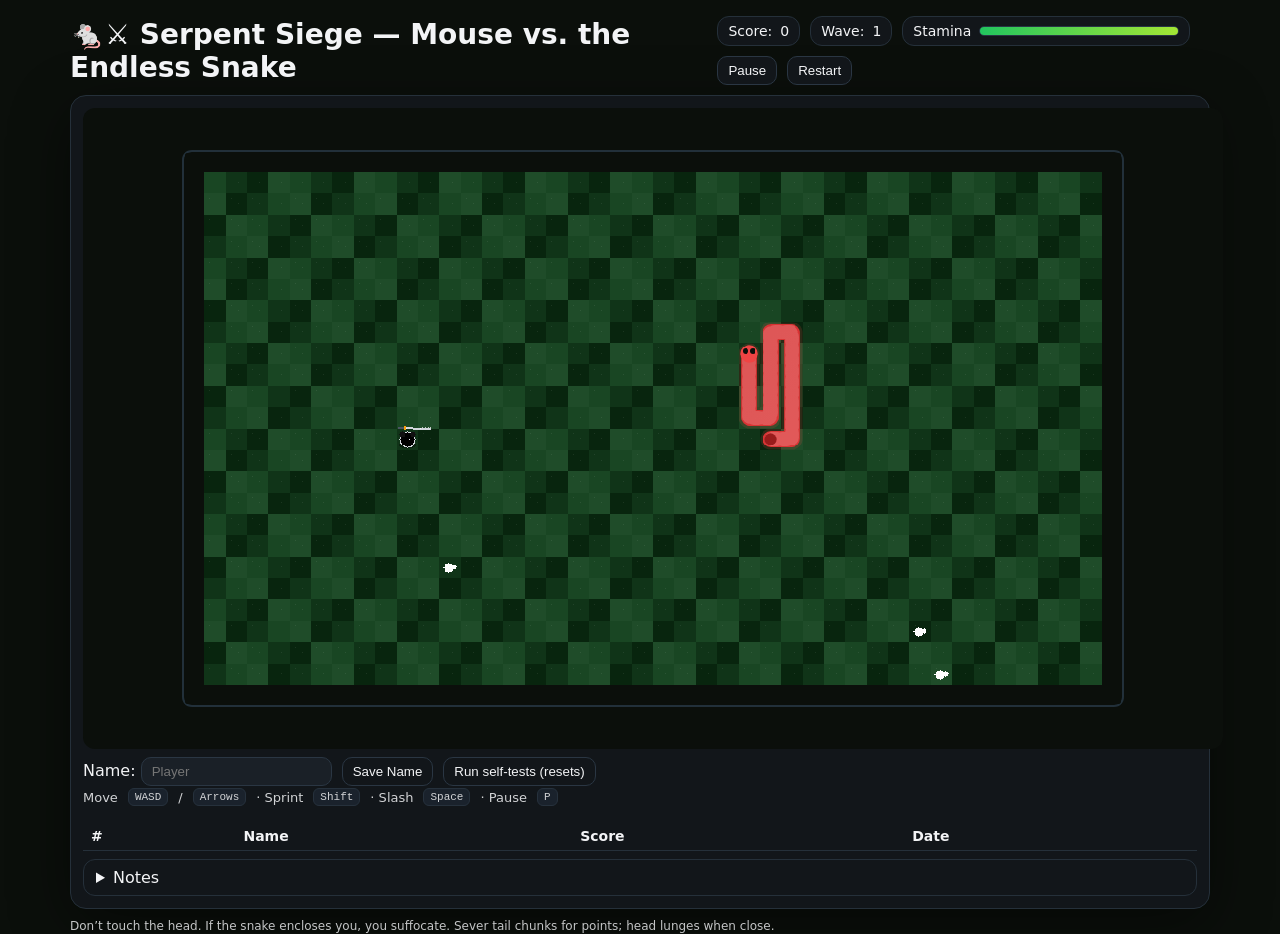
==== index.html @ 1e9d3f40 "renaming to index ok?" ====
<!DOCTYPE html>
<html lang="en">
<head>
  <meta charset="UTF-8" />
  <meta name="viewport" content="width=device-width, initial-scale=1.0" />
  <title>Serpent Siege v3.5</title>
  <style>
    :root{--bg:#0b0f0b;--ink:#f3f4f6;--panel:#12161a;--panel2:#1a2027;--accent:#ef4444;--grass1:#0e2b14;--grass2:#103418;--grass3:#13401d;--white:#ffffff;--gold:#f59e0b;--muted:#9ca3af;--good:#22c55e;--bad:#ef4444}
    *{box-sizing:border-box}
    html,body{height:100%}
    body{margin:0;background:var(--bg);color:var(--ink);font-family:ui-rounded,system-ui,-apple-system,Segoe UI,Roboto,Helvetica,Arial,sans-serif;display:grid;place-items:center}
    .wrap{width:min(1140px,96vw)}
    header{display:flex;gap:12px;align-items:center;justify-content:space-between;margin:16px 0 10px}
    h1{margin:0;font-size:clamp(18px,2.4vw,28px)}
    .hud{display:flex;gap:10px;align-items:center;flex-wrap:wrap}
    .chip{background:var(--panel);border:1px solid #25303a;border-radius:12px;padding:6px 10px;display:flex;align-items:center;gap:8px;font-size:14px}
    .bar{position:relative;width:200px;height:10px;background:#1c2530;border:1px solid #283544;border-radius:999px;overflow:hidden}
    .bar>span{position:absolute;inset:0;width:100%;background:linear-gradient(90deg,#22c55e,#a3e635)}
    .btn{cursor:pointer;background:var(--panel);border:1px solid #2a3643;color:var(--ink);border-radius:10px;padding:6px 10px}
    .btn:hover{background:#1a222b}
    #gamePanel{background:var(--panel);border:1px solid #25303a;border-radius:16px;padding:12px;box-shadow:0 16px 60px rgba(0,0,0,.45)}
    canvas{image-rendering:pixelated;width:min(96vw,1140px);height:calc(min(96vw,1140px)*9/16);display:block;background:#0b0f0b;border-radius:12px}
    .row{display:flex;gap:10px;align-items:center;flex-wrap:wrap;margin-top:8px}
    input[type="text"]{background:var(--panel2);color:var(--ink);border:1px solid #2a3643;border-radius:10px;padding:6px 10px}
    table{width:100%;border-collapse:collapse;margin-top:8px;font-size:14px}
    th,td{padding:6px 8px;border-bottom:1px solid #25303a;text-align:left}
    footer{opacity:.8;font-size:12px;margin-top:10px}
    kbd{background:#1c2530;border:1px solid #2a3643;padding:2px 6px;border-radius:6px;font-family:ui-monospace,SFMono-Regular,Menlo,Consolas,monospace;font-size:11px}
    details{background:var(--panel);border:1px solid #25303a;border-radius:12px;padding:8px 12px;margin-top:8px}
    .pill{border-radius:999px;padding:2px 8px;font-size:12px}
    .pill.good{background:rgba(34,197,94,.15);border:1px solid rgba(34,197,94,.4)}
    .pill.bad{background:rgba(239,68,68,.15);border:1px solid rgba(239,68,68,.4)}
    .toast{position:fixed;bottom:12px;right:12px;background:#0f172a;color:#e2e8f0;border:1px solid #233045;border-radius:10px;padding:10px 12px;max-width:360px;box-shadow:0 8px 30px rgba(0,0,0,.4);display:none}
  </style>
</head>
<body>
  <div class="wrap">
    <header>
      <h1>🐁⚔️ Serpent Siege — Mouse vs. the Endless Snake</h1>
      <div class="hud">
        <div class="chip">Score: <span id="score">0</span></div>
        <div class="chip">Wave: <span id="wave">1</span></div>
        <div class="chip">Stamina <span class="bar"><span id="stamFill"></span></span></div>
        <button id="pauseBtn" class="btn">Pause</button>
        <button id="restart" class="btn">Restart</button>
      </div>
    </header>
    <div id="gamePanel">
      <canvas id="game" width="1280" height="720"></canvas>
      <div class="row">
        <label>Name: <input id="playerName" type="text" maxlength="12" placeholder="Player"/></label>
        <button id="saveName" class="btn">Save Name</button>
        <button id="runTests" class="btn">Run self‑tests (resets)</button>
        <span id="testSummary" class="pill" style="display:none"></span>
      </div>
      <div class="row" style="margin-top:2px;opacity:.85;font-size:13px">Move <kbd>WASD</kbd>/<kbd>Arrows</kbd> · Sprint <kbd>Shift</kbd> · Slash <kbd>Space</kbd> · Pause <kbd>P</kbd></div>
      <div class="row">
        <table>
          <thead><tr><th>#</th><th>Name</th><th>Score</th><th>Date</th></tr></thead>
          <tbody id="board"></tbody>
        </table>
      </div>
      <details>
        <summary>Notes</summary>
        <ul style="margin:6px 0 0 18px;line-height:1.5">
          <li>This game does not use wallets. External wallet errors are ignored.</li>
          <li>Self‑tests cover continuity, head step, body collision, stamina bounds, chasing, path fallback, wallet suppression, and growth.</li>
        </ul>
      </details>
    </div>
    <footer>Don’t touch the head. If the snake encloses you, you suffocate. Sever tail chunks for points; head lunges when close.</footer>
  </div>
  <div id="toast" class="toast"></div>
<script>
(()=>{
  const TILE=24,GRID_W=44,GRID_H=26,BORDER=1;const SNAKE_TICK=110,LUNGE_RANGE=3,LUNGE_SPEEDUP=.55;const SNAKE_GROW_ON_EAT=4,MICE_COUNT=3;const WALK_STEP_MS=175,SPRINT_STEP_MS=WALK_STEP_MS/2;const STAM_MAX=100,STAM_REGEN_PER_S=18,STAM_SPRINT_COST_PER_STEP=10,STAM_SLASH_COST=28;const SWORD_COOLDOWN=600,SLASH_TIME=250,SWORD_RANGE=2;const canvas=document.getElementById('game');const ctx=canvas.getContext('2d');const UI={score:document.getElementById('score'),wave:document.getElementById('wave'),stamFill:document.getElementById('stamFill'),pauseBtn:document.getElementById('pauseBtn'),restart:document.getElementById('restart'),name:document.getElementById('playerName'),saveName:document.getElementById('saveName'),board:document.getElementById('board'),runTests:document.getElementById('runTests'),testSummary:document.getElementById('testSummary'),toast:document.getElementById('toast')};
  const FIELD_W=GRID_W*TILE,FIELD_H=GRID_H*TILE,offsetX=Math.floor((canvas.width-FIELD_W)/2),offsetY=Math.floor((canvas.height-FIELD_H)/2);const DIRS={up:{x:0,y:-1},right:{x:1,y:0},down:{x:0,y:1},left:{x:-1,y:0}},DIR_LIST=[DIRS.up,DIRS.right,DIRS.down,DIRS.left];let rngSeed=Math.floor(Math.random()*1e9);const rand=()=>{let x=rngSeed^=rngSeed<<13;x^=x>>>17;x^=x<<5;rngSeed=x>>>0;return(rngSeed%1e6)/1e6};let keys=new Set();let lastMoveDir=DIRS.right;let score=0,wave=1,paused=false,gameOver=false,gameOverMsg='';const player={x:10,y:Math.floor(GRID_H*.5),facing:DIRS.right,name:'Player'};let playerAcc=0,slashAnimUntil=0,lastSlashAt=-9999,stamina=STAM_MAX;const snake={body:[],grow:0,speedMs:SNAKE_TICK,lungeUntil:0,strikeUntil:0};const foods=[];const within=(x,y)=>x>=BORDER&&y>=BORDER&&x<GRID_W-BORDER&&y<GRID_H-BORDER;const toKey=p=>p.x+","+p.y;const manhattan=(a,b)=>Math.abs(a.x-b.x)+Math.abs(a.y-b.y);const clamp=(v,min,max)=>Math.max(min,Math.min(max,v));const occupiedBySnake=(x,y)=>snake.body.some(s=>s.x===x&&s.y===y);
  function initSnake(){snake.body.length=0;const cx=Math.floor(GRID_W*.65),cy=Math.floor(GRID_H*.5);for(let i=0;i<12;i++)snake.body.push({x:cx-i,y:cy});snake.grow=0;snake.speedMs=SNAKE_TICK;snake.lungeUntil=0;snake.strikeUntil=0}
  function emptyAt(x,y){if(!within(x,y))return false;if(player.x===x&&player.y===y)return false;if(occupiedBySnake(x,y))return false;for(const f of foods){if(f.x===x&&f.y===y)return false}return true}
  function spawnFoods(n=MICE_COUNT){foods.length=0;for(let i=0;i<n;i++)placeFood()}
  function placeFood(){for(let t=0;t<1e3;t++){const x=BORDER+Math.floor(rand()*(GRID_W-2*BORDER));const y=BORDER+Math.floor(rand()*(GRID_H-2*BORDER));if(emptyAt(x,y)){foods.push({x,y});return}}}
  function heuristic(a,b){return Math.abs(a.x-b.x)+Math.abs(a.y-b.y)}
  function findPath(start,goal){const open=new Map(),came=new Map(),g=new Map(),f=new Map();const startK=toKey(start);open.set(startK,start);g.set(startK,0);f.set(startK,heuristic(start,goal));const blocked=new Set();for(let i=0;i<snake.body.length-1;i++)blocked.add(toKey(snake.body[i]));let steps=0;while(open.size&&steps++<2000){let curK,cur,bestF=1/0;for(const [k,p]of open){const fv=f.get(k)||1/0;if(fv<bestF){bestF=fv;cur=p;curK=k}}if(!cur)break;if(cur.x===goal.x&&cur.y===goal.y){let ck=curK,cp=cur;while(came.has(ck)){const pk=came.get(ck);const[px,py]=pk.split(',').map(Number);const pp={x:px,y:py};if(pp.x===start.x&&pp.y===start.y)return cp;ck=pk;cp=pp}return cp}open.delete(curK);const neigh=DIR_LIST.map(d=>({x:cur.x+d.x,y:cur.y+d.y})).filter(p=>within(p.x,p.y)&&!blocked.has(toKey(p)));for(const nb of neigh){const nk=toKey(nb);const tentative=(g.get(curK)||1/0)+1;if(tentative<(g.get(nk)||1/0)){came.set(nk,curK);g.set(nk,tentative);f.set(nk,tentative+heuristic(nb,goal));open.set(nk,nb)}}}const dirs=DIR_LIST.slice().sort((a,b)=>heuristic({x:start.x+a.x,y:start.y+a.y},goal)-heuristic({x:start.x+b.x,y:start.y+b.y},goal));for(const d of dirs){const nx=start.x+d.x,ny=start.y+d.y;const k=toKey({x:nx,y:ny});if(within(nx,ny)&&!blocked.has(k))return{x:nx,y:ny}}return{x:start.x,y:start.y}}
  document.addEventListener('keydown',e=>{keys.add(e.code);if(e.code==='Space'){e.preventDefault();trySlash()}if(e.code==='KeyP'){togglePause()}});document.addEventListener('keyup',e=>{keys.delete(e.code)});UI.pauseBtn.addEventListener('click',togglePause);UI.restart.addEventListener('click',reset);UI.saveName.addEventListener('click',saveName);UI.runTests.addEventListener('click',()=>{paused=true;runSelfTests()});
  let lastTime=performance.now(),accSnake=0,pendingDeath=null;
  function update(dt){const now=performance.now();if(pendingDeath){if(now>=pendingDeath.at){endGame(pendingDeath.msg);pendingDeath=null}return}if(!(isSprinting()&&stamina>0)&&now-lastSlashAt>SLASH_TIME){stamina=clamp(stamina+(STAM_REGEN_PER_S*dt/1e3),0,STAM_MAX)}playerAcc+=dt;const stepMs=(isSprinting()&&stamina>0)?SPRINT_STEP_MS:WALK_STEP_MS;while(playerAcc>=stepMs){playerAcc-=stepMs;stepPlayer();if(isSprinting()&&stamina>0)stamina=clamp(stamina-STAM_SPRINT_COST_PER_STEP,0,STAM_MAX)}UI.stamFill.style.width=(stamina/STAM_MAX*100).toFixed(0)+'%';const head=snake.body[0];if(manhattan(head,player)<=LUNGE_RANGE){snake.lungeUntil=now+600}if(manhattan(head,player)<=1){killPlayer('The head snapped you up.');return}accSnake+=dt;const speed=(now<snake.lungeUntil)?Math.max(60,snake.speedMs*LUNGE_SPEEDUP):snake.speedMs;while(accSnake>=speed){accSnake-=speed;stepSnake();eatCheck();if(hitHead()){killPlayer('The head snapped you up.');return}if(checkEnclosed()){endGame('No escape. The serpent enclosed you.');return}}}
  function stepPlayer(){const dir=inputDir();if(!dir)return;player.facing=dir;lastMoveDir=dir;const nx=clamp(player.x+dir.x,BORDER,GRID_W-1-BORDER);const ny=clamp(player.y+dir.y,BORDER,GRID_H-1-BORDER);if(occupiedBySnake(nx,ny))return;player.x=nx;player.y=ny}
  function inputDir(){if(keys.has('ArrowUp')||keys.has('KeyW'))return DIRS.up;if(keys.has('ArrowDown')||keys.has('KeyS'))return DIRS.down;if(keys.has('ArrowLeft')||keys.has('KeyA'))return DIRS.left;if(keys.has('ArrowRight')||keys.has('KeyD'))return DIRS.right;return null}
  function isSprinting(){return keys.has('ShiftLeft')||keys.has('ShiftRight')}
  function trySlash(){const now=performance.now();if(now-lastSlashAt<SWORD_COOLDOWN)return;if(stamina<STAM_SLASH_COST)return;stamina=clamp(stamina-STAM_SLASH_COST,0,STAM_MAX);lastSlashAt=now;slashAnimUntil=now+SLASH_TIME;const dir=player.facing||lastMoveDir||DIRS.right;const hitTiles=[];for(let r=1;r<=SWORD_RANGE;r++)hitTiles.push({x:player.x+dir.x*r,y:player.y+dir.y*r});let hitIdx=-1;for(let i=1;i<snake.body.length;i++){const seg=snake.body[i];if(hitTiles.some(t=>t.x===seg.x&&t.y===seg.y)){hitIdx=i;break}}if(hitIdx>0){const cutLen=snake.body.length-hitIdx;snake.body.splice(hitIdx);const bonus=cutLen+Math.floor(cutLen*cutLen/10);addScore(bonus);slashBurst(hitTiles[0].x,hitTiles[0].y,cutLen)}}
  function stepSnake(){const head=snake.body[0];let target=foods[0],best=1/0;for(const f of foods){const d=Math.abs(f.x-head.x)+Math.abs(f.y-head.y);if(d<best){best=d;target=f}}if(!target){placeFood();target=foods[0]}const distPlayer=manhattan(head,player);if(snake.body.length>=18&&distPlayer<=6){const wraps=DIR_LIST.map(d=>({x:player.x+d.x,y:player.y+d.y}));for(const w of wraps){if(within(w.x,w.y)&&!occupiedBySnake(w.x,w.y)){target=w;break}}}let next=findPath(head,target);if(next.x===head.x&&next.y===head.y){const dirs=DIR_LIST.slice().sort((a,b)=>heuristic({x:head.x+a.x,y:head.y+a.y},target)-heuristic({x:head.x+b.x,y:head.y+b.y},target));for(const d of dirs){const nx=head.x+d.x,ny=head.y+d.y;if(within(nx,ny)&&!snake.body.slice(0,-1).some(s=>s.x===nx&&s.y===ny)){next={x:nx,y:ny};break}}}const dx=Math.sign(next.x-head.x),dy=Math.sign(next.y-head.y);const nx=head.x+dx,ny=head.y+dy;snake.body.unshift({x:nx,y:ny});if(snake.grow>0)snake.grow--;else snake.body.pop()}
  function eatCheck(){const head=snake.body[0];for(let i=0;i<foods.length;i++)if(foods[i].x===head.x&&foods[i].y===head.y){foods.splice(i,1);snake.grow+=SNAKE_GROW_ON_EAT;placeFood();break}}
  function hitHead(){const head=snake.body[0];return manhattan(head,player)<=1}
  function checkEnclosed(){const visited=new Set();const q=[{x:player.x,y:player.y}];const blocked=new Set(snake.body.map(s=>toKey(s)));while(q.length){const p=q.shift();const k=toKey(p);if(visited.has(k))continue;visited.add(k);if(p.x===BORDER||p.y===BORDER||p.x===GRID_W-1-BORDER||p.y===GRID_H-1-BORDER)return false;for(const d of DIR_LIST){const nx=p.x+d.x,ny=p.y+d.y;const nk=nx+","+ny;if(within(nx,ny)&&!blocked.has(nk)&&!visited.has(nk))q.push({x:nx,y:ny})}if(visited.size>GRID_W*GRID_H)break}return true}
  function draw(){ctx.clearRect(0,0,canvas.width,canvas.height);drawFrame();drawGrass();foods.forEach(f=>drawFood(f.x,f.y));drawSnake();drawPlayer();drawSlash();if(gameOver)drawOverlay(gameOverMsg)}
  function drawFrame(){ctx.save();ctx.translate(offsetX,offsetY);ctx.strokeStyle='#22303a';ctx.lineWidth=2;roundRect(ctx,0,0,FIELD_W,FIELD_H,10);ctx.stroke();ctx.restore()}
  function drawGrass(){ctx.save();ctx.translate(offsetX,offsetY);for(let x=BORDER;x<GRID_W-BORDER;x++){for(let y=BORDER;y<GRID_H-BORDER;y++){const r=(x*73856093^y*19349663)&3;let c=r===0?getVar('--grass1'):r===1?getVar('--grass2'):getVar('--grass3');ctx.fillStyle=shade(c,(r-1)*6);ctx.fillRect(x*TILE,y*TILE,TILE,TILE);ctx.globalAlpha=.08;ctx.fillStyle='#ffffff';ctx.fillRect(x*TILE+6,y*TILE+5,1,1);ctx.fillRect(x*TILE+14,y*TILE+11,1,1);ctx.globalAlpha=1}}ctx.restore()}
  function drawFood(x,y){ctx.save();ctx.translate(offsetX+x*TILE,offsetY+y*TILE);pixelCircle(10,12,5,'#ffffff');pixelCircle(16,11,3,'#ffffff');ctx.fillStyle='#ffffff';ctx.fillRect(4,12,6,1);ctx.restore()}
  function drawSnake(){ctx.save();ctx.translate(offsetX,offsetY);const path=new Path2D();for(let i=0;i<snake.body.length;i++){const s=snake.body[i];const cx=s.x*TILE+TILE/2,cy=s.y*TILE+TILE/2;if(i===0)path.moveTo(cx,cy);else path.lineTo(cx,cy)}const bodyWidth=TILE*.74;ctx.strokeStyle='rgba(239,68,68,0.16)';ctx.lineWidth=bodyWidth*1.3;ctx.lineCap='round';ctx.lineJoin='round';ctx.stroke(path);const grad=ctx.createLinearGradient(0,0,FIELD_W,FIELD_H);grad.addColorStop(0,'#b91c1c');grad.addColorStop(1,'#ef4444');ctx.strokeStyle=grad;ctx.lineWidth=bodyWidth;ctx.lineCap='round';ctx.lineJoin='round';ctx.stroke(path);ctx.setLineDash([6,6]);ctx.lineDashOffset=(performance.now()/90)%12;ctx.strokeStyle='rgba(255,255,255,0.18)';ctx.lineWidth=bodyWidth*.89;ctx.stroke(path);ctx.setLineDash([]);const head=snake.body[0];const hx=head.x*TILE+TILE/2,hy=head.y*TILE+TILE/2;const striking=performance.now()<snake.strikeUntil;const hr=striking?bodyWidth*.75:bodyWidth*.55;pixelCircleAbs(hx,hy,hr,'#ef4444');pixelCircleAbs(hx,hy,TILE*.38,'#ef4444');pixelCircleAbs(hx-4,hy-3,3,'#0b0f0b');pixelCircleAbs(hx+4,hy-3,3,'#0b0f0b');const tail=snake.body[snake.body.length-1];const tx=tail.x*TILE+TILE/2,ty=tail.y*TILE+TILE/2;pixelCircleAbs(tx,ty,TILE*.28,'#991b1b');ctx.restore()}
  function drawPlayer(){const x=offsetX+player.x*TILE,y=offsetY+player.y*TILE;ctx.save();ctx.translate(x,y);ctx.globalAlpha=.35;pixelEllipse(12,18,10,4,'#000');ctx.globalAlpha=1;pixelCircle(12,12,9,'#d1d5db');pixelCircle(12,12,8,'#000000');pixelCircle(6,6,3,'#111111');pixelCircle(18,6,3,'#111111');ctx.fillStyle='#f3f4f6';ctx.fillRect(14,12,1,1);const d=player.facing||lastMoveDir||DIRS.right;ctx.save();if(d===DIRS.up)ctx.rotate(-Math.PI/2);else if(d===DIRS.down)ctx.rotate(Math.PI/2);else if(d===DIRS.left)ctx.scale(-1,1);ctx.fillStyle='#4b5563';ctx.fillRect(2,-2,6,3);ctx.fillStyle='#f59e0b';ctx.fillRect(8,-3,3,5);for(let i=0;i<28;i++){const yy=Math.round(Math.sin(i/18)*1.5);ctx.fillStyle='#d1d5db';ctx.fillRect(11+i,-2+yy,1,3)}ctx.globalAlpha=.7;ctx.fillStyle='#ffffff';for(let i=0;i<28;i+=3){const yy=Math.round(Math.sin(i/5)*1.5);ctx.fillRect(11+i,-1+yy,1,1)}ctx.globalAlpha=1;ctx.restore();ctx.restore()}
  function drawSlash(){const now=performance.now();if(now>slashAnimUntil)return;const t=1-(slashAnimUntil-now)/SLASH_TIME;const d=player.facing||lastMoveDir||DIRS.right;const angle=dirAngle(d);const cx=offsetX+player.x*TILE+TILE/2,cy=offsetY+player.y*TILE+TILE/2;ctx.save();ctx.translate(cx,cy);ctx.rotate(angle);ctx.globalCompositeOperation='lighter';ctx.globalAlpha=.25+.35*t;ctx.strokeStyle='#ffffff';ctx.lineWidth=TILE*.9*(1-t*.4);ctx.beginPath();ctx.arc(0,0,TILE*.9,-.7,.7);ctx.stroke();ctx.globalCompositeOperation='source-over';ctx.globalAlpha=1;ctx.restore()}
  const particles=[];function slashBurst(tx,ty,count){for(let i=0;i<Math.min(18,Math.ceil(count/2));i++){particles.push({x:tx*TILE+TILE/2+offsetX,y:ty*TILE+TILE/2+offsetY,vx:(rand()-.5)*3,vy:(rand()-.5)*3,life:500+rand()*300})}}
  function drawParticles(dt){for(let i=particles.length-1;i>=0;i--){const p=particles[i];p.life-=dt;if(p.life<=0){particles.splice(i,1);continue}p.x+=p.vx;p.y+=p.vy;p.vy+=.02;const a=Math.max(0,Math.min(1,p.life/700));ctx.fillStyle=`rgba(255,255,255,${a})`;ctx.fillRect(p.x,p.y,2,2)}}
  function drawOverlay(msg){ctx.save();ctx.fillStyle='rgba(0,0,0,.55)';ctx.fillRect(0,0,canvas.width,canvas.height);ctx.fillStyle='#f3f4f6';ctx.textAlign='center';ctx.font='28px ui-rounded,system-ui,sans-serif';ctx.fillText('GAME OVER',canvas.width/2,canvas.height/2-8);ctx.font='16px ui-rounded,system-ui,sans-serif';ctx.fillStyle='#cbd5e1';wrapText(ctx,msg,canvas.width/2,canvas.height/2+18,560,20);ctx.restore()}
  const LS_KEY='serpent_siege_scores_v1';
  function saveName(){const n=UI.name.value.trim();if(n){player.name=n;localStorage.setItem('serpent_name',n)}renderBoard()}
  function loadName(){const n=localStorage.getItem('serpent_name');if(n){player.name=n;UI.name.value=n}}
  function saveScore(){const list=JSON.parse(localStorage.getItem(LS_KEY)||'[]');list.push({name:player.name||'Player',score,at:Date.now()});list.sort((a,b)=>b.score-a.score);const top=list.slice(0,20);localStorage.setItem(LS_KEY,JSON.stringify(top));renderBoard()}
  function renderBoard(){const list=JSON.parse(localStorage.getItem(LS_KEY)||'[]');UI.board.innerHTML=list.map((r,i)=>`<tr><td>${i+1}</td><td>${escapeHtml(r.name)}</td><td>${r.score}</td><td>${new Date(r.at).toLocaleDateString()}</td></tr>`).join('')}
  function escapeHtml(s){return s.replace(/[&<>"']/g,m=>({"&":"&amp;","<":"&lt;",">":"&gt;","\"":"&quot;","'":"&#39;"}[m]))}
  function togglePause(){paused=!paused;UI.pauseBtn.textContent=paused?'Resume':'Pause'}
  function addScore(n){score+=n;UI.score.textContent=score}
  function killPlayer(msg){const now=performance.now();snake.strikeUntil=now+250;pendingDeath={msg,at:now+250}}
  function endGame(msg){gameOver=true;gameOverMsg=msg;saveScore()}
  function loop(t){const dt=t-lastTime;lastTime=t;if(!paused&&!gameOver){update(dt)}draw();drawParticles(dt);requestAnimationFrame(loop)}
  function roundRect(ctx,x,y,w,h,r){ctx.beginPath();ctx.moveTo(x+r,y);ctx.arcTo(x+w,y,x+w,y+h,r);ctx.arcTo(x+w,y+h,x,y+h,r);ctx.arcTo(x,y+h,x,y,r);ctx.arcTo(x,y,x+w,y,r);ctx.closePath()}
  function pixelCircle(cx,cy,r,color){ctx.fillStyle=color;for(let y=-r;y<=r;y++){for(let x=-r;x<=r;x++){if(x*x+y*y<=r*r)ctx.fillRect(cx+x,cy+y,1,1)}}}
  function pixelCircleAbs(ax,ay,r,color){ctx.save();ctx.beginPath();ctx.fillStyle=color;ctx.arc(ax,ay,r,0,Math.PI*2);ctx.fill();ctx.restore()}
  function pixelEllipse(cx,cy,rx,ry,color){ctx.fillStyle=color;for(let y=-ry;y<=ry;y++){for(let x=-rx;x<=rx;x++){if((x*x)/(rx*rx)+(y*y)/(ry*ry)<=1)ctx.fillRect(cx+x,cy+y,1,1)}}}
  function wrapText(ctx,text,x,y,maxWidth,lineHeight){const words=text.split(' ');let line='';let yy=y;for(let n=0;n<words.length;n++){const test=line+words[n]+' ';if(ctx.measureText(test).width>maxWidth&&n>0){ctx.fillText(line,x,yy);line=words[n]+' ';yy+=lineHeight}else line=test}ctx.fillText(line,x,yy)}
  function dirAngle(d){if(d===DIRS.right)return 0;if(d===DIRS.down)return Math.PI/2;if(d===DIRS.left)return Math.PI;return -Math.PI/2}
  function getVar(v){return getComputedStyle(document.documentElement).getPropertyValue(v).trim()}
  function shade(hex,amt){const c=parseInt(hex.replace('#',''),16);let r=(c>>16)&255,g=(c>>8)&255,b=c&255;r=clamp(r+amt,0,255);g=clamp(g+amt,0,255);b=clamp(b+amt,0,255);return`rgb(${r},${g},${b})`}
  function runSelfTests(){const prevName=player.name;const prevScores=localStorage.getItem(LS_KEY);reset();const results=[];results.push(test('snake contiguous',()=>{for(let i=1;i<snake.body.length;i++){if(manhattan(snake.body[i-1],snake.body[i])!==1)return false}return true}));results.push(test('head moves 1 tile per step',()=>{const before={...snake.body[0]};stepSnake();const after=snake.body[0];return manhattan(before,after)===1}));results.push(test('player blocked by body',()=>{const seg=snake.body[Math.floor(snake.body.length/2)];player.x=seg.x-1;player.y=seg.y;keys.clear();keys.add('ArrowRight');const px=player.x,py=player.y;stepPlayer();keys.delete('ArrowRight');return player.x===px&&player.y===py}));results.push(test('stamina clamp on slash',()=>{stamina=5;lastSlashAt=-9999;trySlash();return stamina>=0&&stamina<=STAM_MAX}));results.push(test('chase reaches food',()=>{foods.length=0;snake.body.length=0;for(let i=0;i<6;i++)snake.body.push({x:5-i,y:5});foods.push({x:20,y:5});let guard=0;while(!(snake.body[0].x===20&&snake.body[0].y===5)&&guard++<60){stepSnake()}return snake.body[0].x===20&&snake.body[0].y===5}));results.push(test('path fallback makes progress',()=>{foods.length=0;snake.body.length=0;snake.body.push({x:10,y:10},{x:9,y:10},{x:8,y:10});const start={...snake.body[0]};const goal={x:12,y:10};const nxt=findPath(start,goal);return !(nxt.x===start.x&&nxt.y===start.y)}));results.push(test('wallet error suppressed',()=>suppressExternal({message:'Failed to connect to MetaMask'})===true));results.push(test('growth after eating',()=>{reset();foods.length=0;const h=snake.body[0];foods.push({x:h.x+1,y:h.y});const len0=snake.body.length;stepSnake();eatCheck();for(let i=0;i<SNAKE_GROW_ON_EAT;i++){stepSnake()}return snake.body.length===len0+SNAKE_GROW_ON_EAT}));const ok=results.every(r=>r.pass);showTestSummary(ok,results);player.name=prevName;if(prevScores)localStorage.setItem(LS_KEY,prevScores);reset();paused=false}
  function test(name,fn){let pass=false,err='';try{pass=!!fn()}catch(e){pass=false;err=String(e.message||e)}return{name,pass,err}}
  function showTestSummary(ok,results){const pill=UI.testSummary;pill.style.display='inline-block';pill.textContent=ok?`Self‑tests passed (${results.length}/${results.length})`:`Self‑tests failed (${results.filter(r=>r.pass).length}/${results.length})`;pill.className='pill '+(ok?'good':'bad')}
  function reset(){score=0;wave=1;UI.score.textContent='0';UI.wave.textContent='1';gameOver=false;gameOverMsg='';pendingDeath=null;lastSlashAt=-9999;slashAnimUntil=0;stamina=STAM_MAX;playerAcc=0;player.x=10;player.y=Math.floor(GRID_H*.5);player.facing=DIRS.right;lastMoveDir=DIRS.right;initSnake();spawnFoods(MICE_COUNT)}
  loadName();renderBoard();reset();lastTime=performance.now();requestAnimationFrame(t=>{lastTime=t;requestAnimationFrame(loop)})
  function suppressExternal(e){const s=(e&&(e.message||e.reason||''))+'';return /metamask|ethereum/i.test(s)}
  window.addEventListener('error',e=>{if(suppressExternal(e)){e.preventDefault&&e.preventDefault();e.stopImmediatePropagation&&e.stopImmediatePropagation();return true}},true)
  window.addEventListener('unhandledrejection',e=>{if(suppressExternal(e)){e.preventDefault&&e.preventDefault();e.stopImmediatePropagation&&e.stopImmediatePropagation();return true}},true)
  window.onerror=function(msg){if(/metamask|ethereum/i.test(String(msg)))return true}
})();
</script>
</body>
</html>
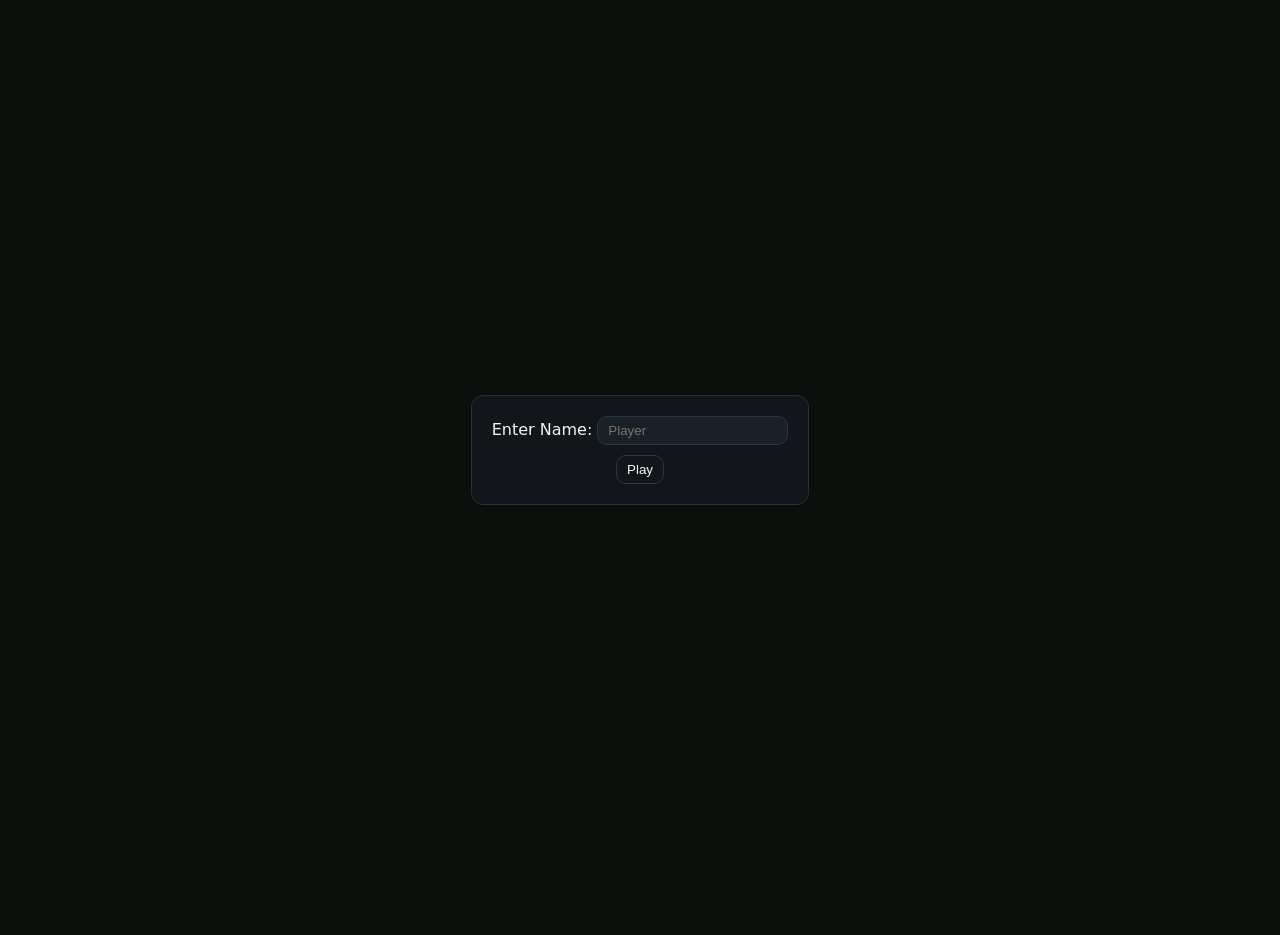
==== commit 622c9467: "Add start screen and prevent page scroll" ====
--- a/index.html
+++ b/index.html
@@ -7,7 +7,7 @@
   <style>
     :root{--bg:#0b0f0b;--ink:#f3f4f6;--panel:#12161a;--panel2:#1a2027;--accent:#ef4444;--grass1:#0e2b14;--grass2:#103418;--grass3:#13401d;--white:#ffffff;--gold:#f59e0b;--muted:#9ca3af;--good:#22c55e;--bad:#ef4444}
     *{box-sizing:border-box}
-    html,body{height:100%}
+    html,body{height:100%;overflow:hidden}
     body{margin:0;background:var(--bg);color:var(--ink);font-family:ui-rounded,system-ui,-apple-system,Segoe UI,Roboto,Helvetica,Arial,sans-serif;display:grid;place-items:center}
     .wrap{width:min(1140px,96vw)}
     header{display:flex;gap:12px;align-items:center;justify-content:space-between;margin:16px 0 10px}
@@ -31,6 +31,8 @@
     .pill.good{background:rgba(34,197,94,.15);border:1px solid rgba(34,197,94,.4)}
     .pill.bad{background:rgba(239,68,68,.15);border:1px solid rgba(239,68,68,.4)}
     .toast{position:fixed;bottom:12px;right:12px;background:#0f172a;color:#e2e8f0;border:1px solid #233045;border-radius:10px;padding:10px 12px;max-width:360px;box-shadow:0 8px 30px rgba(0,0,0,.4);display:none}
+    #startOverlay{position:fixed;inset:0;display:flex;align-items:center;justify-content:center;background:var(--bg);z-index:999}
+    #startOverlay .panel{background:var(--panel);border:1px solid #25303a;border-radius:12px;padding:20px;display:flex;gap:10px;flex-direction:column;align-items:center}
   </style>
 </head>
 <body>
@@ -71,9 +73,11 @@
     <footer>Don’t touch the head. If the snake encloses you, you suffocate. Sever tail chunks for points; head lunges when close.</footer>
   </div>
   <div id="toast" class="toast"></div>
+  <div id="startOverlay"><div class="panel"><label>Enter Name: <input id="startName" type="text" maxlength="12" placeholder="Player"/></label><button id="startBtn" class="btn">Play</button></div></div>
 <script>
 (()=>{
-  const TILE=24,GRID_W=44,GRID_H=26,BORDER=1;const SNAKE_TICK=110,LUNGE_RANGE=3,LUNGE_SPEEDUP=.55;const SNAKE_GROW_ON_EAT=4,MICE_COUNT=3;const WALK_STEP_MS=175,SPRINT_STEP_MS=WALK_STEP_MS/2;const STAM_MAX=100,STAM_REGEN_PER_S=18,STAM_SPRINT_COST_PER_STEP=10,STAM_SLASH_COST=28;const SWORD_COOLDOWN=600,SLASH_TIME=250,SWORD_RANGE=2;const canvas=document.getElementById('game');const ctx=canvas.getContext('2d');const UI={score:document.getElementById('score'),wave:document.getElementById('wave'),stamFill:document.getElementById('stamFill'),pauseBtn:document.getElementById('pauseBtn'),restart:document.getElementById('restart'),name:document.getElementById('playerName'),saveName:document.getElementById('saveName'),board:document.getElementById('board'),runTests:document.getElementById('runTests'),testSummary:document.getElementById('testSummary'),toast:document.getElementById('toast')};
+  const TILE=24,GRID_W=44,GRID_H=26,BORDER=1;const SNAKE_TICK=110,LUNGE_RANGE=3,LUNGE_SPEEDUP=.55;const SNAKE_GROW_ON_EAT=4,MICE_COUNT=3;const WALK_STEP_MS=175,SPRINT_STEP_MS=WALK_STEP_MS/2;const STAM_MAX=100,STAM_REGEN_PER_S=18,STAM_SPRINT_COST_PER_STEP=10,STAM_SLASH_COST=28;const SWORD_COOLDOWN=600,SLASH_TIME=250,SWORD_RANGE=2;const canvas=document.getElementById('game');const ctx=canvas.getContext('2d');const UI={score:document.getElementById('score'),wave:document.getElementById('wave'),stamFill:document.getElementById('stamFill'),pauseBtn:document.getElementById('pauseBtn'),restart:document.getElementById('restart'),name:document.getElementById('playerName'),saveName:document.getElementById('saveName'),board:document.getElementById('board'),runTests:document.getElementById('runTests'),testSummary:document.getElementById('testSummary'),toast:document.getElementById('toast'),startOverlay:document.getElementById('startOverlay'),startName:document.getElementById('startName'),startBtn:document.getElementById('startBtn')};
+  UI.restart.style.display='none';
   const FIELD_W=GRID_W*TILE,FIELD_H=GRID_H*TILE,offsetX=Math.floor((canvas.width-FIELD_W)/2),offsetY=Math.floor((canvas.height-FIELD_H)/2);const DIRS={up:{x:0,y:-1},right:{x:1,y:0},down:{x:0,y:1},left:{x:-1,y:0}},DIR_LIST=[DIRS.up,DIRS.right,DIRS.down,DIRS.left];let rngSeed=Math.floor(Math.random()*1e9);const rand=()=>{let x=rngSeed^=rngSeed<<13;x^=x>>>17;x^=x<<5;rngSeed=x>>>0;return(rngSeed%1e6)/1e6};let keys=new Set();let lastMoveDir=DIRS.right;let score=0,wave=1,paused=false,gameOver=false,gameOverMsg='';const player={x:10,y:Math.floor(GRID_H*.5),facing:DIRS.right,name:'Player'};let playerAcc=0,slashAnimUntil=0,lastSlashAt=-9999,stamina=STAM_MAX;const snake={body:[],grow:0,speedMs:SNAKE_TICK,lungeUntil:0,strikeUntil:0};const foods=[];const within=(x,y)=>x>=BORDER&&y>=BORDER&&x<GRID_W-BORDER&&y<GRID_H-BORDER;const toKey=p=>p.x+","+p.y;const manhattan=(a,b)=>Math.abs(a.x-b.x)+Math.abs(a.y-b.y);const clamp=(v,min,max)=>Math.max(min,Math.min(max,v));const occupiedBySnake=(x,y)=>snake.body.some(s=>s.x===x&&s.y===y);
   function initSnake(){snake.body.length=0;const cx=Math.floor(GRID_W*.65),cy=Math.floor(GRID_H*.5);for(let i=0;i<12;i++)snake.body.push({x:cx-i,y:cy});snake.grow=0;snake.speedMs=SNAKE_TICK;snake.lungeUntil=0;snake.strikeUntil=0}
   function emptyAt(x,y){if(!within(x,y))return false;if(player.x===x&&player.y===y)return false;if(occupiedBySnake(x,y))return false;for(const f of foods){if(f.x===x&&f.y===y)return false}return true}
@@ -81,7 +85,7 @@
   function placeFood(){for(let t=0;t<1e3;t++){const x=BORDER+Math.floor(rand()*(GRID_W-2*BORDER));const y=BORDER+Math.floor(rand()*(GRID_H-2*BORDER));if(emptyAt(x,y)){foods.push({x,y});return}}}
   function heuristic(a,b){return Math.abs(a.x-b.x)+Math.abs(a.y-b.y)}
   function findPath(start,goal){const open=new Map(),came=new Map(),g=new Map(),f=new Map();const startK=toKey(start);open.set(startK,start);g.set(startK,0);f.set(startK,heuristic(start,goal));const blocked=new Set();for(let i=0;i<snake.body.length-1;i++)blocked.add(toKey(snake.body[i]));let steps=0;while(open.size&&steps++<2000){let curK,cur,bestF=1/0;for(const [k,p]of open){const fv=f.get(k)||1/0;if(fv<bestF){bestF=fv;cur=p;curK=k}}if(!cur)break;if(cur.x===goal.x&&cur.y===goal.y){let ck=curK,cp=cur;while(came.has(ck)){const pk=came.get(ck);const[px,py]=pk.split(',').map(Number);const pp={x:px,y:py};if(pp.x===start.x&&pp.y===start.y)return cp;ck=pk;cp=pp}return cp}open.delete(curK);const neigh=DIR_LIST.map(d=>({x:cur.x+d.x,y:cur.y+d.y})).filter(p=>within(p.x,p.y)&&!blocked.has(toKey(p)));for(const nb of neigh){const nk=toKey(nb);const tentative=(g.get(curK)||1/0)+1;if(tentative<(g.get(nk)||1/0)){came.set(nk,curK);g.set(nk,tentative);f.set(nk,tentative+heuristic(nb,goal));open.set(nk,nb)}}}const dirs=DIR_LIST.slice().sort((a,b)=>heuristic({x:start.x+a.x,y:start.y+a.y},goal)-heuristic({x:start.x+b.x,y:start.y+b.y},goal));for(const d of dirs){const nx=start.x+d.x,ny=start.y+d.y;const k=toKey({x:nx,y:ny});if(within(nx,ny)&&!blocked.has(k))return{x:nx,y:ny}}return{x:start.x,y:start.y}}
-  document.addEventListener('keydown',e=>{keys.add(e.code);if(e.code==='Space'){e.preventDefault();trySlash()}if(e.code==='KeyP'){togglePause()}});document.addEventListener('keyup',e=>{keys.delete(e.code)});UI.pauseBtn.addEventListener('click',togglePause);UI.restart.addEventListener('click',reset);UI.saveName.addEventListener('click',saveName);UI.runTests.addEventListener('click',()=>{paused=true;runSelfTests()});
+  document.addEventListener('keydown',e=>{keys.add(e.code);if(['ArrowUp','ArrowDown','ArrowLeft','ArrowRight'].includes(e.code))e.preventDefault();if(e.code==='Space'){e.preventDefault();trySlash()}if(e.code==='KeyP'){togglePause()}});document.addEventListener('keyup',e=>{keys.delete(e.code)});UI.pauseBtn.addEventListener('click',togglePause);UI.restart.addEventListener('click',reset);UI.saveName.addEventListener('click',saveName);UI.runTests.addEventListener('click',()=>{paused=true;runSelfTests()});UI.startBtn.addEventListener('click',startGame);
   let lastTime=performance.now(),accSnake=0,pendingDeath=null;
   function update(dt){const now=performance.now();if(pendingDeath){if(now>=pendingDeath.at){endGame(pendingDeath.msg);pendingDeath=null}return}if(!(isSprinting()&&stamina>0)&&now-lastSlashAt>SLASH_TIME){stamina=clamp(stamina+(STAM_REGEN_PER_S*dt/1e3),0,STAM_MAX)}playerAcc+=dt;const stepMs=(isSprinting()&&stamina>0)?SPRINT_STEP_MS:WALK_STEP_MS;while(playerAcc>=stepMs){playerAcc-=stepMs;stepPlayer();if(isSprinting()&&stamina>0)stamina=clamp(stamina-STAM_SPRINT_COST_PER_STEP,0,STAM_MAX)}UI.stamFill.style.width=(stamina/STAM_MAX*100).toFixed(0)+'%';const head=snake.body[0];if(manhattan(head,player)<=LUNGE_RANGE){snake.lungeUntil=now+600}if(manhattan(head,player)<=1){killPlayer('The head snapped you up.');return}accSnake+=dt;const speed=(now<snake.lungeUntil)?Math.max(60,snake.speedMs*LUNGE_SPEEDUP):snake.speedMs;while(accSnake>=speed){accSnake-=speed;stepSnake();eatCheck();if(hitHead()){killPlayer('The head snapped you up.');return}if(checkEnclosed()){endGame('No escape. The serpent enclosed you.');return}}}
   function stepPlayer(){const dir=inputDir();if(!dir)return;player.facing=dir;lastMoveDir=dir;const nx=clamp(player.x+dir.x,BORDER,GRID_W-1-BORDER);const ny=clamp(player.y+dir.y,BORDER,GRID_H-1-BORDER);if(occupiedBySnake(nx,ny))return;player.x=nx;player.y=ny}
@@ -104,14 +108,14 @@
   function drawOverlay(msg){ctx.save();ctx.fillStyle='rgba(0,0,0,.55)';ctx.fillRect(0,0,canvas.width,canvas.height);ctx.fillStyle='#f3f4f6';ctx.textAlign='center';ctx.font='28px ui-rounded,system-ui,sans-serif';ctx.fillText('GAME OVER',canvas.width/2,canvas.height/2-8);ctx.font='16px ui-rounded,system-ui,sans-serif';ctx.fillStyle='#cbd5e1';wrapText(ctx,msg,canvas.width/2,canvas.height/2+18,560,20);ctx.restore()}
   const LS_KEY='serpent_siege_scores_v1';
   function saveName(){const n=UI.name.value.trim();if(n){player.name=n;localStorage.setItem('serpent_name',n)}renderBoard()}
-  function loadName(){const n=localStorage.getItem('serpent_name');if(n){player.name=n;UI.name.value=n}}
+  function loadName(){const n=localStorage.getItem('serpent_name');if(n){player.name=n;UI.name.value=n;UI.startName.value=n}}
   function saveScore(){const list=JSON.parse(localStorage.getItem(LS_KEY)||'[]');list.push({name:player.name||'Player',score,at:Date.now()});list.sort((a,b)=>b.score-a.score);const top=list.slice(0,20);localStorage.setItem(LS_KEY,JSON.stringify(top));renderBoard()}
   function renderBoard(){const list=JSON.parse(localStorage.getItem(LS_KEY)||'[]');UI.board.innerHTML=list.map((r,i)=>`<tr><td>${i+1}</td><td>${escapeHtml(r.name)}</td><td>${r.score}</td><td>${new Date(r.at).toLocaleDateString()}</td></tr>`).join('')}
   function escapeHtml(s){return s.replace(/[&<>"']/g,m=>({"&":"&amp;","<":"&lt;",">":"&gt;","\"":"&quot;","'":"&#39;"}[m]))}
   function togglePause(){paused=!paused;UI.pauseBtn.textContent=paused?'Resume':'Pause'}
   function addScore(n){score+=n;UI.score.textContent=score}
   function killPlayer(msg){const now=performance.now();snake.strikeUntil=now+250;pendingDeath={msg,at:now+250}}
-  function endGame(msg){gameOver=true;gameOverMsg=msg;saveScore()}
+  function endGame(msg){gameOver=true;gameOverMsg=msg;saveScore();UI.restart.style.display='inline-block'}
   function loop(t){const dt=t-lastTime;lastTime=t;if(!paused&&!gameOver){update(dt)}draw();drawParticles(dt);requestAnimationFrame(loop)}
   function roundRect(ctx,x,y,w,h,r){ctx.beginPath();ctx.moveTo(x+r,y);ctx.arcTo(x+w,y,x+w,y+h,r);ctx.arcTo(x+w,y+h,x,y+h,r);ctx.arcTo(x,y+h,x,y,r);ctx.arcTo(x,y,x+w,y,r);ctx.closePath()}
   function pixelCircle(cx,cy,r,color){ctx.fillStyle=color;for(let y=-r;y<=r;y++){for(let x=-r;x<=r;x++){if(x*x+y*y<=r*r)ctx.fillRect(cx+x,cy+y,1,1)}}}
@@ -124,8 +128,9 @@
   function runSelfTests(){const prevName=player.name;const prevScores=localStorage.getItem(LS_KEY);reset();const results=[];results.push(test('snake contiguous',()=>{for(let i=1;i<snake.body.length;i++){if(manhattan(snake.body[i-1],snake.body[i])!==1)return false}return true}));results.push(test('head moves 1 tile per step',()=>{const before={...snake.body[0]};stepSnake();const after=snake.body[0];return manhattan(before,after)===1}));results.push(test('player blocked by body',()=>{const seg=snake.body[Math.floor(snake.body.length/2)];player.x=seg.x-1;player.y=seg.y;keys.clear();keys.add('ArrowRight');const px=player.x,py=player.y;stepPlayer();keys.delete('ArrowRight');return player.x===px&&player.y===py}));results.push(test('stamina clamp on slash',()=>{stamina=5;lastSlashAt=-9999;trySlash();return stamina>=0&&stamina<=STAM_MAX}));results.push(test('chase reaches food',()=>{foods.length=0;snake.body.length=0;for(let i=0;i<6;i++)snake.body.push({x:5-i,y:5});foods.push({x:20,y:5});let guard=0;while(!(snake.body[0].x===20&&snake.body[0].y===5)&&guard++<60){stepSnake()}return snake.body[0].x===20&&snake.body[0].y===5}));results.push(test('path fallback makes progress',()=>{foods.length=0;snake.body.length=0;snake.body.push({x:10,y:10},{x:9,y:10},{x:8,y:10});const start={...snake.body[0]};const goal={x:12,y:10};const nxt=findPath(start,goal);return !(nxt.x===start.x&&nxt.y===start.y)}));results.push(test('wallet error suppressed',()=>suppressExternal({message:'Failed to connect to MetaMask'})===true));results.push(test('growth after eating',()=>{reset();foods.length=0;const h=snake.body[0];foods.push({x:h.x+1,y:h.y});const len0=snake.body.length;stepSnake();eatCheck();for(let i=0;i<SNAKE_GROW_ON_EAT;i++){stepSnake()}return snake.body.length===len0+SNAKE_GROW_ON_EAT}));const ok=results.every(r=>r.pass);showTestSummary(ok,results);player.name=prevName;if(prevScores)localStorage.setItem(LS_KEY,prevScores);reset();paused=false}
   function test(name,fn){let pass=false,err='';try{pass=!!fn()}catch(e){pass=false;err=String(e.message||e)}return{name,pass,err}}
   function showTestSummary(ok,results){const pill=UI.testSummary;pill.style.display='inline-block';pill.textContent=ok?`Self‑tests passed (${results.length}/${results.length})`:`Self‑tests failed (${results.filter(r=>r.pass).length}/${results.length})`;pill.className='pill '+(ok?'good':'bad')}
-  function reset(){score=0;wave=1;UI.score.textContent='0';UI.wave.textContent='1';gameOver=false;gameOverMsg='';pendingDeath=null;lastSlashAt=-9999;slashAnimUntil=0;stamina=STAM_MAX;playerAcc=0;player.x=10;player.y=Math.floor(GRID_H*.5);player.facing=DIRS.right;lastMoveDir=DIRS.right;initSnake();spawnFoods(MICE_COUNT)}
-  loadName();renderBoard();reset();lastTime=performance.now();requestAnimationFrame(t=>{lastTime=t;requestAnimationFrame(loop)})
+  function reset(){score=0;wave=1;UI.score.textContent='0';UI.wave.textContent='1';gameOver=false;gameOverMsg='';pendingDeath=null;lastSlashAt=-9999;slashAnimUntil=0;stamina=STAM_MAX;playerAcc=0;player.x=10;player.y=Math.floor(GRID_H*.5);player.facing=DIRS.right;lastMoveDir=DIRS.right;paused=false;UI.restart.style.display='none';initSnake();spawnFoods(MICE_COUNT)}
+  function startGame(){const n=UI.startName.value.trim();if(!n)return;player.name=n;UI.name.value=n;localStorage.setItem('serpent_name',n);UI.startOverlay.style.display='none';keys.clear();reset();lastTime=performance.now();requestAnimationFrame(t=>{lastTime=t;requestAnimationFrame(loop)})}
+  loadName();renderBoard();
   function suppressExternal(e){const s=(e&&(e.message||e.reason||''))+'';return /metamask|ethereum/i.test(s)}
   window.addEventListener('error',e=>{if(suppressExternal(e)){e.preventDefault&&e.preventDefault();e.stopImmediatePropagation&&e.stopImmediatePropagation();return true}},true)
   window.addEventListener('unhandledrejection',e=>{if(suppressExternal(e)){e.preventDefault&&e.preventDefault();e.stopImmediatePropagation&&e.stopImmediatePropagation();return true}},true)
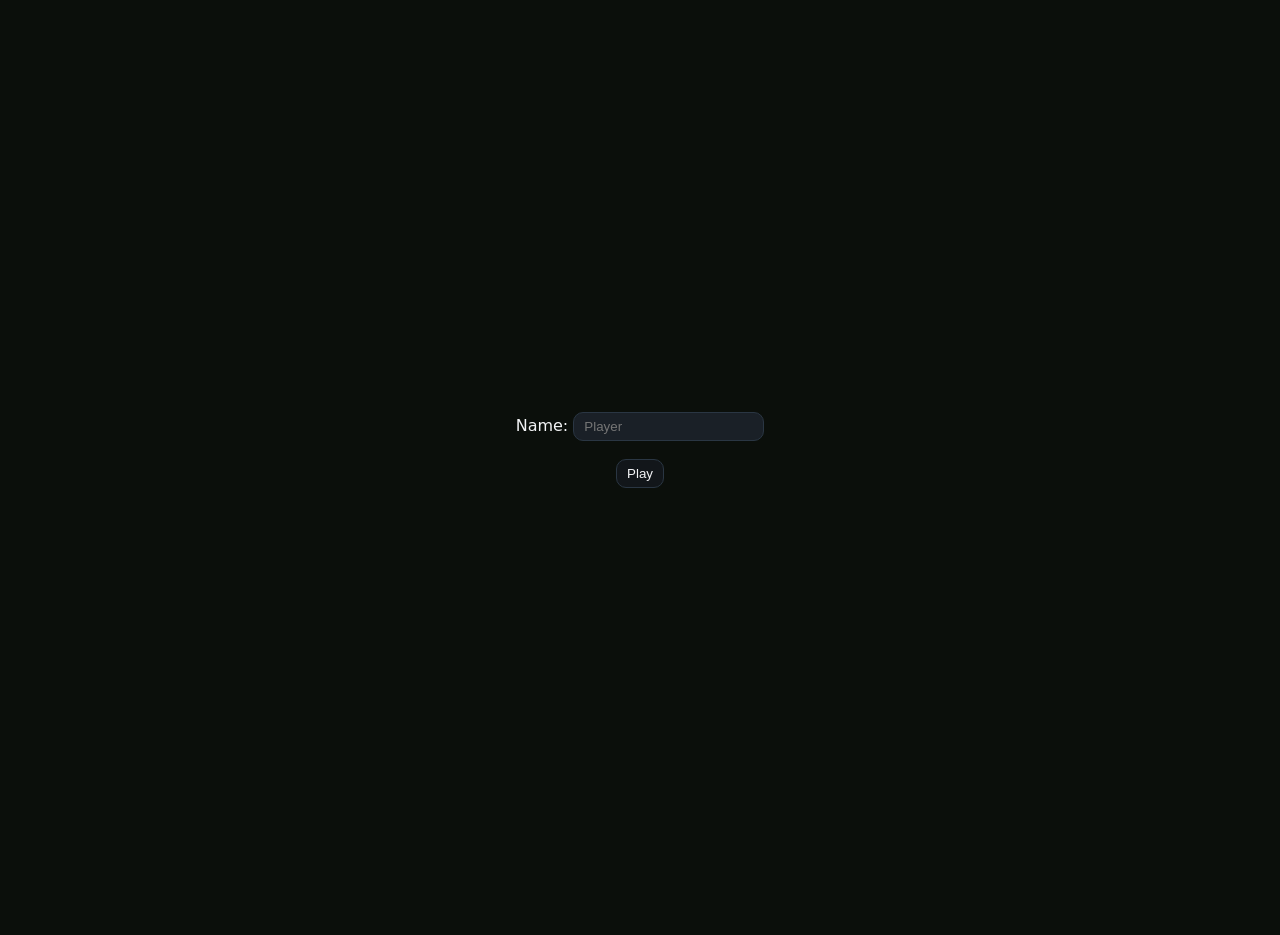
==== commit 9394edbb: "Add start screen and prevent arrow key scrolling" ====
--- a/index.html
+++ b/index.html
@@ -31,8 +31,7 @@
     .pill.good{background:rgba(34,197,94,.15);border:1px solid rgba(34,197,94,.4)}
     .pill.bad{background:rgba(239,68,68,.15);border:1px solid rgba(239,68,68,.4)}
     .toast{position:fixed;bottom:12px;right:12px;background:#0f172a;color:#e2e8f0;border:1px solid #233045;border-radius:10px;padding:10px 12px;max-width:360px;box-shadow:0 8px 30px rgba(0,0,0,.4);display:none}
-    #startOverlay{position:fixed;inset:0;display:flex;align-items:center;justify-content:center;background:var(--bg);z-index:999}
-    #startOverlay .panel{background:var(--panel);border:1px solid #25303a;border-radius:12px;padding:20px;display:flex;gap:10px;flex-direction:column;align-items:center}
+    .overlay{position:fixed;inset:0;background:var(--bg);display:flex;flex-direction:column;gap:10px;align-items:center;justify-content:center}
   </style>
 </head>
 <body>
@@ -44,7 +43,7 @@
         <div class="chip">Wave: <span id="wave">1</span></div>
         <div class="chip">Stamina <span class="bar"><span id="stamFill"></span></span></div>
         <button id="pauseBtn" class="btn">Pause</button>
-        <button id="restart" class="btn">Restart</button>
+        <button id="restart" class="btn" style="display:none">Restart</button>
       </div>
     </header>
     <div id="gamePanel">
@@ -73,11 +72,13 @@
     <footer>Don’t touch the head. If the snake encloses you, you suffocate. Sever tail chunks for points; head lunges when close.</footer>
   </div>
   <div id="toast" class="toast"></div>
-  <div id="startOverlay"><div class="panel"><label>Enter Name: <input id="startName" type="text" maxlength="12" placeholder="Player"/></label><button id="startBtn" class="btn">Play</button></div></div>
+  <div id="startScreen" class="overlay">
+    <label>Name: <input id="startName" type="text" maxlength="12" placeholder="Player"/></label>
+    <button id="playBtn" class="btn" style="margin-top:8px">Play</button>
+  </div>
 <script>
 (()=>{
-  const TILE=24,GRID_W=44,GRID_H=26,BORDER=1;const SNAKE_TICK=110,LUNGE_RANGE=3,LUNGE_SPEEDUP=.55;const SNAKE_GROW_ON_EAT=4,MICE_COUNT=3;const WALK_STEP_MS=175,SPRINT_STEP_MS=WALK_STEP_MS/2;const STAM_MAX=100,STAM_REGEN_PER_S=18,STAM_SPRINT_COST_PER_STEP=10,STAM_SLASH_COST=28;const SWORD_COOLDOWN=600,SLASH_TIME=250,SWORD_RANGE=2;const canvas=document.getElementById('game');const ctx=canvas.getContext('2d');const UI={score:document.getElementById('score'),wave:document.getElementById('wave'),stamFill:document.getElementById('stamFill'),pauseBtn:document.getElementById('pauseBtn'),restart:document.getElementById('restart'),name:document.getElementById('playerName'),saveName:document.getElementById('saveName'),board:document.getElementById('board'),runTests:document.getElementById('runTests'),testSummary:document.getElementById('testSummary'),toast:document.getElementById('toast'),startOverlay:document.getElementById('startOverlay'),startName:document.getElementById('startName'),startBtn:document.getElementById('startBtn')};
-  UI.restart.style.display='none';
+  const TILE=24,GRID_W=44,GRID_H=26,BORDER=1;const SNAKE_TICK=110,LUNGE_RANGE=3,LUNGE_SPEEDUP=.55;const SNAKE_GROW_ON_EAT=4,MICE_COUNT=3;const WALK_STEP_MS=175,SPRINT_STEP_MS=WALK_STEP_MS/2;const STAM_MAX=100,STAM_REGEN_PER_S=18,STAM_SPRINT_COST_PER_STEP=10,STAM_SLASH_COST=28;const SWORD_COOLDOWN=600,SLASH_TIME=250,SWORD_RANGE=2;const canvas=document.getElementById('game');const ctx=canvas.getContext('2d');const UI={score:document.getElementById('score'),wave:document.getElementById('wave'),stamFill:document.getElementById('stamFill'),pauseBtn:document.getElementById('pauseBtn'),restart:document.getElementById('restart'),name:document.getElementById('playerName'),saveName:document.getElementById('saveName'),board:document.getElementById('board'),runTests:document.getElementById('runTests'),testSummary:document.getElementById('testSummary'),toast:document.getElementById('toast'),startScreen:document.getElementById('startScreen'),startName:document.getElementById('startName'),playBtn:document.getElementById('playBtn')};
   const FIELD_W=GRID_W*TILE,FIELD_H=GRID_H*TILE,offsetX=Math.floor((canvas.width-FIELD_W)/2),offsetY=Math.floor((canvas.height-FIELD_H)/2);const DIRS={up:{x:0,y:-1},right:{x:1,y:0},down:{x:0,y:1},left:{x:-1,y:0}},DIR_LIST=[DIRS.up,DIRS.right,DIRS.down,DIRS.left];let rngSeed=Math.floor(Math.random()*1e9);const rand=()=>{let x=rngSeed^=rngSeed<<13;x^=x>>>17;x^=x<<5;rngSeed=x>>>0;return(rngSeed%1e6)/1e6};let keys=new Set();let lastMoveDir=DIRS.right;let score=0,wave=1,paused=false,gameOver=false,gameOverMsg='';const player={x:10,y:Math.floor(GRID_H*.5),facing:DIRS.right,name:'Player'};let playerAcc=0,slashAnimUntil=0,lastSlashAt=-9999,stamina=STAM_MAX;const snake={body:[],grow:0,speedMs:SNAKE_TICK,lungeUntil:0,strikeUntil:0};const foods=[];const within=(x,y)=>x>=BORDER&&y>=BORDER&&x<GRID_W-BORDER&&y<GRID_H-BORDER;const toKey=p=>p.x+","+p.y;const manhattan=(a,b)=>Math.abs(a.x-b.x)+Math.abs(a.y-b.y);const clamp=(v,min,max)=>Math.max(min,Math.min(max,v));const occupiedBySnake=(x,y)=>snake.body.some(s=>s.x===x&&s.y===y);
   function initSnake(){snake.body.length=0;const cx=Math.floor(GRID_W*.65),cy=Math.floor(GRID_H*.5);for(let i=0;i<12;i++)snake.body.push({x:cx-i,y:cy});snake.grow=0;snake.speedMs=SNAKE_TICK;snake.lungeUntil=0;snake.strikeUntil=0}
   function emptyAt(x,y){if(!within(x,y))return false;if(player.x===x&&player.y===y)return false;if(occupiedBySnake(x,y))return false;for(const f of foods){if(f.x===x&&f.y===y)return false}return true}
@@ -85,7 +86,7 @@
   function placeFood(){for(let t=0;t<1e3;t++){const x=BORDER+Math.floor(rand()*(GRID_W-2*BORDER));const y=BORDER+Math.floor(rand()*(GRID_H-2*BORDER));if(emptyAt(x,y)){foods.push({x,y});return}}}
   function heuristic(a,b){return Math.abs(a.x-b.x)+Math.abs(a.y-b.y)}
   function findPath(start,goal){const open=new Map(),came=new Map(),g=new Map(),f=new Map();const startK=toKey(start);open.set(startK,start);g.set(startK,0);f.set(startK,heuristic(start,goal));const blocked=new Set();for(let i=0;i<snake.body.length-1;i++)blocked.add(toKey(snake.body[i]));let steps=0;while(open.size&&steps++<2000){let curK,cur,bestF=1/0;for(const [k,p]of open){const fv=f.get(k)||1/0;if(fv<bestF){bestF=fv;cur=p;curK=k}}if(!cur)break;if(cur.x===goal.x&&cur.y===goal.y){let ck=curK,cp=cur;while(came.has(ck)){const pk=came.get(ck);const[px,py]=pk.split(',').map(Number);const pp={x:px,y:py};if(pp.x===start.x&&pp.y===start.y)return cp;ck=pk;cp=pp}return cp}open.delete(curK);const neigh=DIR_LIST.map(d=>({x:cur.x+d.x,y:cur.y+d.y})).filter(p=>within(p.x,p.y)&&!blocked.has(toKey(p)));for(const nb of neigh){const nk=toKey(nb);const tentative=(g.get(curK)||1/0)+1;if(tentative<(g.get(nk)||1/0)){came.set(nk,curK);g.set(nk,tentative);f.set(nk,tentative+heuristic(nb,goal));open.set(nk,nb)}}}const dirs=DIR_LIST.slice().sort((a,b)=>heuristic({x:start.x+a.x,y:start.y+a.y},goal)-heuristic({x:start.x+b.x,y:start.y+b.y},goal));for(const d of dirs){const nx=start.x+d.x,ny=start.y+d.y;const k=toKey({x:nx,y:ny});if(within(nx,ny)&&!blocked.has(k))return{x:nx,y:ny}}return{x:start.x,y:start.y}}
-  document.addEventListener('keydown',e=>{keys.add(e.code);if(['ArrowUp','ArrowDown','ArrowLeft','ArrowRight'].includes(e.code))e.preventDefault();if(e.code==='Space'){e.preventDefault();trySlash()}if(e.code==='KeyP'){togglePause()}});document.addEventListener('keyup',e=>{keys.delete(e.code)});UI.pauseBtn.addEventListener('click',togglePause);UI.restart.addEventListener('click',reset);UI.saveName.addEventListener('click',saveName);UI.runTests.addEventListener('click',()=>{paused=true;runSelfTests()});UI.startBtn.addEventListener('click',startGame);
+  document.addEventListener('keydown',e=>{if(['ArrowUp','ArrowDown','ArrowLeft','ArrowRight','Space','KeyP'].includes(e.code))e.preventDefault();keys.add(e.code);if(e.code==='Space'){trySlash()}if(e.code==='KeyP'){togglePause()}});document.addEventListener('keyup',e=>{if(['ArrowUp','ArrowDown','ArrowLeft','ArrowRight'].includes(e.code))e.preventDefault();keys.delete(e.code)});UI.pauseBtn.addEventListener('click',togglePause);UI.restart.addEventListener('click',()=>{reset();paused=false});UI.saveName.addEventListener('click',saveName);UI.runTests.addEventListener('click',()=>{paused=true;runSelfTests()});
   let lastTime=performance.now(),accSnake=0,pendingDeath=null;
   function update(dt){const now=performance.now();if(pendingDeath){if(now>=pendingDeath.at){endGame(pendingDeath.msg);pendingDeath=null}return}if(!(isSprinting()&&stamina>0)&&now-lastSlashAt>SLASH_TIME){stamina=clamp(stamina+(STAM_REGEN_PER_S*dt/1e3),0,STAM_MAX)}playerAcc+=dt;const stepMs=(isSprinting()&&stamina>0)?SPRINT_STEP_MS:WALK_STEP_MS;while(playerAcc>=stepMs){playerAcc-=stepMs;stepPlayer();if(isSprinting()&&stamina>0)stamina=clamp(stamina-STAM_SPRINT_COST_PER_STEP,0,STAM_MAX)}UI.stamFill.style.width=(stamina/STAM_MAX*100).toFixed(0)+'%';const head=snake.body[0];if(manhattan(head,player)<=LUNGE_RANGE){snake.lungeUntil=now+600}if(manhattan(head,player)<=1){killPlayer('The head snapped you up.');return}accSnake+=dt;const speed=(now<snake.lungeUntil)?Math.max(60,snake.speedMs*LUNGE_SPEEDUP):snake.speedMs;while(accSnake>=speed){accSnake-=speed;stepSnake();eatCheck();if(hitHead()){killPlayer('The head snapped you up.');return}if(checkEnclosed()){endGame('No escape. The serpent enclosed you.');return}}}
   function stepPlayer(){const dir=inputDir();if(!dir)return;player.facing=dir;lastMoveDir=dir;const nx=clamp(player.x+dir.x,BORDER,GRID_W-1-BORDER);const ny=clamp(player.y+dir.y,BORDER,GRID_H-1-BORDER);if(occupiedBySnake(nx,ny))return;player.x=nx;player.y=ny}
@@ -128,9 +129,9 @@
   function runSelfTests(){const prevName=player.name;const prevScores=localStorage.getItem(LS_KEY);reset();const results=[];results.push(test('snake contiguous',()=>{for(let i=1;i<snake.body.length;i++){if(manhattan(snake.body[i-1],snake.body[i])!==1)return false}return true}));results.push(test('head moves 1 tile per step',()=>{const before={...snake.body[0]};stepSnake();const after=snake.body[0];return manhattan(before,after)===1}));results.push(test('player blocked by body',()=>{const seg=snake.body[Math.floor(snake.body.length/2)];player.x=seg.x-1;player.y=seg.y;keys.clear();keys.add('ArrowRight');const px=player.x,py=player.y;stepPlayer();keys.delete('ArrowRight');return player.x===px&&player.y===py}));results.push(test('stamina clamp on slash',()=>{stamina=5;lastSlashAt=-9999;trySlash();return stamina>=0&&stamina<=STAM_MAX}));results.push(test('chase reaches food',()=>{foods.length=0;snake.body.length=0;for(let i=0;i<6;i++)snake.body.push({x:5-i,y:5});foods.push({x:20,y:5});let guard=0;while(!(snake.body[0].x===20&&snake.body[0].y===5)&&guard++<60){stepSnake()}return snake.body[0].x===20&&snake.body[0].y===5}));results.push(test('path fallback makes progress',()=>{foods.length=0;snake.body.length=0;snake.body.push({x:10,y:10},{x:9,y:10},{x:8,y:10});const start={...snake.body[0]};const goal={x:12,y:10};const nxt=findPath(start,goal);return !(nxt.x===start.x&&nxt.y===start.y)}));results.push(test('wallet error suppressed',()=>suppressExternal({message:'Failed to connect to MetaMask'})===true));results.push(test('growth after eating',()=>{reset();foods.length=0;const h=snake.body[0];foods.push({x:h.x+1,y:h.y});const len0=snake.body.length;stepSnake();eatCheck();for(let i=0;i<SNAKE_GROW_ON_EAT;i++){stepSnake()}return snake.body.length===len0+SNAKE_GROW_ON_EAT}));const ok=results.every(r=>r.pass);showTestSummary(ok,results);player.name=prevName;if(prevScores)localStorage.setItem(LS_KEY,prevScores);reset();paused=false}
   function test(name,fn){let pass=false,err='';try{pass=!!fn()}catch(e){pass=false;err=String(e.message||e)}return{name,pass,err}}
   function showTestSummary(ok,results){const pill=UI.testSummary;pill.style.display='inline-block';pill.textContent=ok?`Self‑tests passed (${results.length}/${results.length})`:`Self‑tests failed (${results.filter(r=>r.pass).length}/${results.length})`;pill.className='pill '+(ok?'good':'bad')}
-  function reset(){score=0;wave=1;UI.score.textContent='0';UI.wave.textContent='1';gameOver=false;gameOverMsg='';pendingDeath=null;lastSlashAt=-9999;slashAnimUntil=0;stamina=STAM_MAX;playerAcc=0;player.x=10;player.y=Math.floor(GRID_H*.5);player.facing=DIRS.right;lastMoveDir=DIRS.right;paused=false;UI.restart.style.display='none';initSnake();spawnFoods(MICE_COUNT)}
-  function startGame(){const n=UI.startName.value.trim();if(!n)return;player.name=n;UI.name.value=n;localStorage.setItem('serpent_name',n);UI.startOverlay.style.display='none';keys.clear();reset();lastTime=performance.now();requestAnimationFrame(t=>{lastTime=t;requestAnimationFrame(loop)})}
-  loadName();renderBoard();
+  function reset(){score=0;wave=1;UI.score.textContent='0';UI.wave.textContent='1';gameOver=false;gameOverMsg='';pendingDeath=null;lastSlashAt=-9999;slashAnimUntil=0;stamina=STAM_MAX;playerAcc=0;player.x=10;player.y=Math.floor(GRID_H*.5);player.facing=DIRS.right;lastMoveDir=DIRS.right;initSnake();spawnFoods(MICE_COUNT);UI.restart.style.display='none'}
+  UI.startScreen.style.display='flex';loadName();renderBoard();let loopStarted=false;function startGame(){const n=UI.startName.value.trim();if(!n)return;UI.name.value=n;saveName();UI.startScreen.style.display='none';reset();if(!loopStarted){loopStarted=true;lastTime=performance.now();requestAnimationFrame(t=>{lastTime=t;requestAnimationFrame(loop)})}}
+  UI.playBtn.addEventListener('click',startGame)
   function suppressExternal(e){const s=(e&&(e.message||e.reason||''))+'';return /metamask|ethereum/i.test(s)}
   window.addEventListener('error',e=>{if(suppressExternal(e)){e.preventDefault&&e.preventDefault();e.stopImmediatePropagation&&e.stopImmediatePropagation();return true}},true)
   window.addEventListener('unhandledrejection',e=>{if(suppressExternal(e)){e.preventDefault&&e.preventDefault();e.stopImmediatePropagation&&e.stopImmediatePropagation();return true}},true)
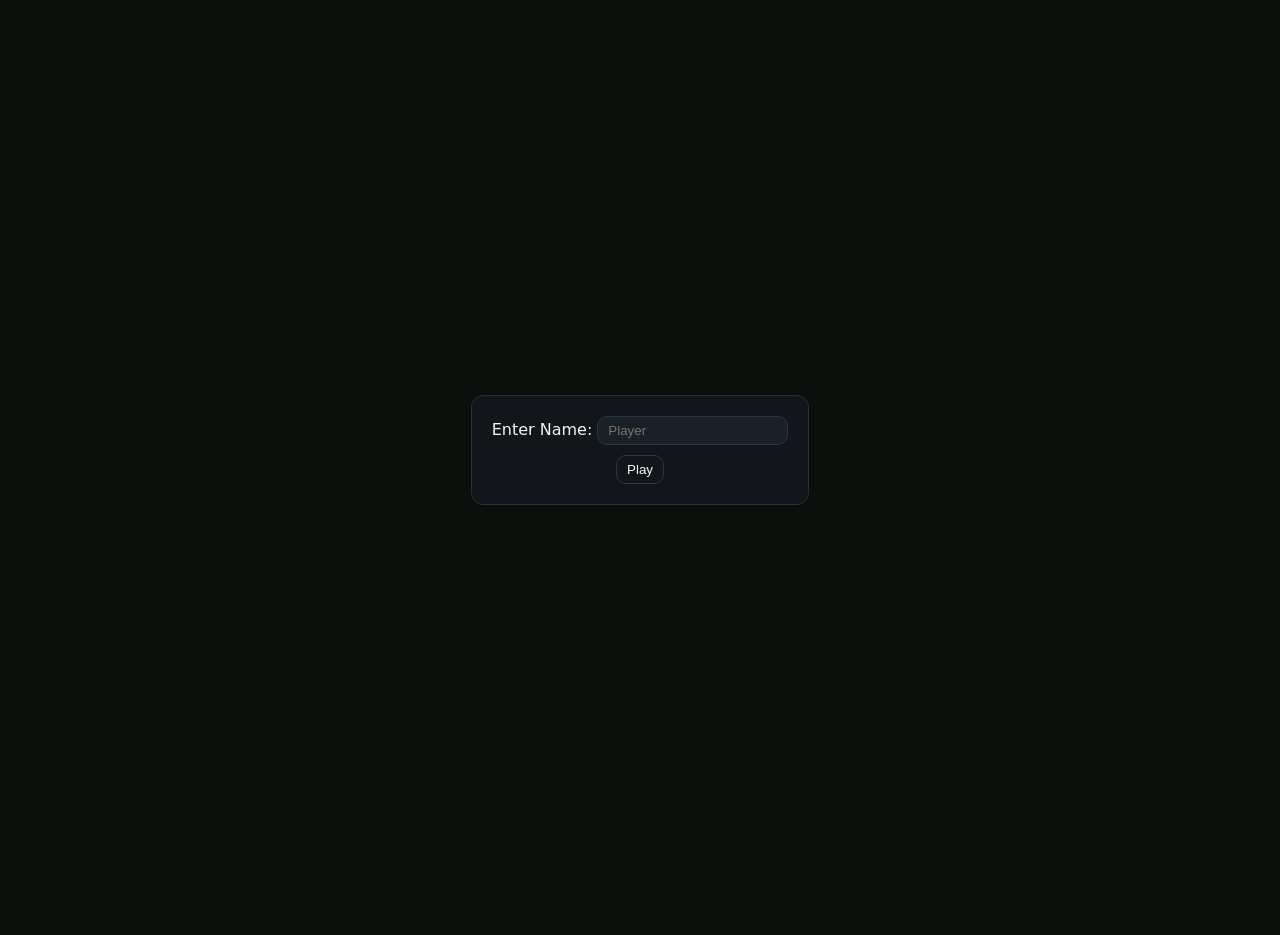
==== commit c5a51ccc: "Merge pull request #7 from FreeMarketWildlife/codex/prevent-page-scroll-with-arrow-keys Add start sc" ====
--- a/index.html
+++ b/index.html
@@ -31,7 +31,8 @@
     .pill.good{background:rgba(34,197,94,.15);border:1px solid rgba(34,197,94,.4)}
     .pill.bad{background:rgba(239,68,68,.15);border:1px solid rgba(239,68,68,.4)}
     .toast{position:fixed;bottom:12px;right:12px;background:#0f172a;color:#e2e8f0;border:1px solid #233045;border-radius:10px;padding:10px 12px;max-width:360px;box-shadow:0 8px 30px rgba(0,0,0,.4);display:none}
-    .overlay{position:fixed;inset:0;background:var(--bg);display:flex;flex-direction:column;gap:10px;align-items:center;justify-content:center}
+    #startOverlay{position:fixed;inset:0;display:flex;align-items:center;justify-content:center;background:var(--bg);z-index:999}
+    #startOverlay .panel{background:var(--panel);border:1px solid #25303a;border-radius:12px;padding:20px;display:flex;gap:10px;flex-direction:column;align-items:center}
   </style>
 </head>
 <body>
@@ -43,7 +44,7 @@
         <div class="chip">Wave: <span id="wave">1</span></div>
         <div class="chip">Stamina <span class="bar"><span id="stamFill"></span></span></div>
         <button id="pauseBtn" class="btn">Pause</button>
-        <button id="restart" class="btn" style="display:none">Restart</button>
+        <button id="restart" class="btn">Restart</button>
       </div>
     </header>
     <div id="gamePanel">
@@ -72,13 +73,11 @@
     <footer>Don’t touch the head. If the snake encloses you, you suffocate. Sever tail chunks for points; head lunges when close.</footer>
   </div>
   <div id="toast" class="toast"></div>
-  <div id="startScreen" class="overlay">
-    <label>Name: <input id="startName" type="text" maxlength="12" placeholder="Player"/></label>
-    <button id="playBtn" class="btn" style="margin-top:8px">Play</button>
-  </div>
+  <div id="startOverlay"><div class="panel"><label>Enter Name: <input id="startName" type="text" maxlength="12" placeholder="Player"/></label><button id="startBtn" class="btn">Play</button></div></div>
 <script>
 (()=>{
-  const TILE=24,GRID_W=44,GRID_H=26,BORDER=1;const SNAKE_TICK=110,LUNGE_RANGE=3,LUNGE_SPEEDUP=.55;const SNAKE_GROW_ON_EAT=4,MICE_COUNT=3;const WALK_STEP_MS=175,SPRINT_STEP_MS=WALK_STEP_MS/2;const STAM_MAX=100,STAM_REGEN_PER_S=18,STAM_SPRINT_COST_PER_STEP=10,STAM_SLASH_COST=28;const SWORD_COOLDOWN=600,SLASH_TIME=250,SWORD_RANGE=2;const canvas=document.getElementById('game');const ctx=canvas.getContext('2d');const UI={score:document.getElementById('score'),wave:document.getElementById('wave'),stamFill:document.getElementById('stamFill'),pauseBtn:document.getElementById('pauseBtn'),restart:document.getElementById('restart'),name:document.getElementById('playerName'),saveName:document.getElementById('saveName'),board:document.getElementById('board'),runTests:document.getElementById('runTests'),testSummary:document.getElementById('testSummary'),toast:document.getElementById('toast'),startScreen:document.getElementById('startScreen'),startName:document.getElementById('startName'),playBtn:document.getElementById('playBtn')};
+  const TILE=24,GRID_W=44,GRID_H=26,BORDER=1;const SNAKE_TICK=110,LUNGE_RANGE=3,LUNGE_SPEEDUP=.55;const SNAKE_GROW_ON_EAT=4,MICE_COUNT=3;const WALK_STEP_MS=175,SPRINT_STEP_MS=WALK_STEP_MS/2;const STAM_MAX=100,STAM_REGEN_PER_S=18,STAM_SPRINT_COST_PER_STEP=10,STAM_SLASH_COST=28;const SWORD_COOLDOWN=600,SLASH_TIME=250,SWORD_RANGE=2;const canvas=document.getElementById('game');const ctx=canvas.getContext('2d');const UI={score:document.getElementById('score'),wave:document.getElementById('wave'),stamFill:document.getElementById('stamFill'),pauseBtn:document.getElementById('pauseBtn'),restart:document.getElementById('restart'),name:document.getElementById('playerName'),saveName:document.getElementById('saveName'),board:document.getElementById('board'),runTests:document.getElementById('runTests'),testSummary:document.getElementById('testSummary'),toast:document.getElementById('toast'),startOverlay:document.getElementById('startOverlay'),startName:document.getElementById('startName'),startBtn:document.getElementById('startBtn')};
+  UI.restart.style.display='none';
   const FIELD_W=GRID_W*TILE,FIELD_H=GRID_H*TILE,offsetX=Math.floor((canvas.width-FIELD_W)/2),offsetY=Math.floor((canvas.height-FIELD_H)/2);const DIRS={up:{x:0,y:-1},right:{x:1,y:0},down:{x:0,y:1},left:{x:-1,y:0}},DIR_LIST=[DIRS.up,DIRS.right,DIRS.down,DIRS.left];let rngSeed=Math.floor(Math.random()*1e9);const rand=()=>{let x=rngSeed^=rngSeed<<13;x^=x>>>17;x^=x<<5;rngSeed=x>>>0;return(rngSeed%1e6)/1e6};let keys=new Set();let lastMoveDir=DIRS.right;let score=0,wave=1,paused=false,gameOver=false,gameOverMsg='';const player={x:10,y:Math.floor(GRID_H*.5),facing:DIRS.right,name:'Player'};let playerAcc=0,slashAnimUntil=0,lastSlashAt=-9999,stamina=STAM_MAX;const snake={body:[],grow:0,speedMs:SNAKE_TICK,lungeUntil:0,strikeUntil:0};const foods=[];const within=(x,y)=>x>=BORDER&&y>=BORDER&&x<GRID_W-BORDER&&y<GRID_H-BORDER;const toKey=p=>p.x+","+p.y;const manhattan=(a,b)=>Math.abs(a.x-b.x)+Math.abs(a.y-b.y);const clamp=(v,min,max)=>Math.max(min,Math.min(max,v));const occupiedBySnake=(x,y)=>snake.body.some(s=>s.x===x&&s.y===y);
   function initSnake(){snake.body.length=0;const cx=Math.floor(GRID_W*.65),cy=Math.floor(GRID_H*.5);for(let i=0;i<12;i++)snake.body.push({x:cx-i,y:cy});snake.grow=0;snake.speedMs=SNAKE_TICK;snake.lungeUntil=0;snake.strikeUntil=0}
   function emptyAt(x,y){if(!within(x,y))return false;if(player.x===x&&player.y===y)return false;if(occupiedBySnake(x,y))return false;for(const f of foods){if(f.x===x&&f.y===y)return false}return true}
@@ -86,7 +85,7 @@
   function placeFood(){for(let t=0;t<1e3;t++){const x=BORDER+Math.floor(rand()*(GRID_W-2*BORDER));const y=BORDER+Math.floor(rand()*(GRID_H-2*BORDER));if(emptyAt(x,y)){foods.push({x,y});return}}}
   function heuristic(a,b){return Math.abs(a.x-b.x)+Math.abs(a.y-b.y)}
   function findPath(start,goal){const open=new Map(),came=new Map(),g=new Map(),f=new Map();const startK=toKey(start);open.set(startK,start);g.set(startK,0);f.set(startK,heuristic(start,goal));const blocked=new Set();for(let i=0;i<snake.body.length-1;i++)blocked.add(toKey(snake.body[i]));let steps=0;while(open.size&&steps++<2000){let curK,cur,bestF=1/0;for(const [k,p]of open){const fv=f.get(k)||1/0;if(fv<bestF){bestF=fv;cur=p;curK=k}}if(!cur)break;if(cur.x===goal.x&&cur.y===goal.y){let ck=curK,cp=cur;while(came.has(ck)){const pk=came.get(ck);const[px,py]=pk.split(',').map(Number);const pp={x:px,y:py};if(pp.x===start.x&&pp.y===start.y)return cp;ck=pk;cp=pp}return cp}open.delete(curK);const neigh=DIR_LIST.map(d=>({x:cur.x+d.x,y:cur.y+d.y})).filter(p=>within(p.x,p.y)&&!blocked.has(toKey(p)));for(const nb of neigh){const nk=toKey(nb);const tentative=(g.get(curK)||1/0)+1;if(tentative<(g.get(nk)||1/0)){came.set(nk,curK);g.set(nk,tentative);f.set(nk,tentative+heuristic(nb,goal));open.set(nk,nb)}}}const dirs=DIR_LIST.slice().sort((a,b)=>heuristic({x:start.x+a.x,y:start.y+a.y},goal)-heuristic({x:start.x+b.x,y:start.y+b.y},goal));for(const d of dirs){const nx=start.x+d.x,ny=start.y+d.y;const k=toKey({x:nx,y:ny});if(within(nx,ny)&&!blocked.has(k))return{x:nx,y:ny}}return{x:start.x,y:start.y}}
-  document.addEventListener('keydown',e=>{if(['ArrowUp','ArrowDown','ArrowLeft','ArrowRight','Space','KeyP'].includes(e.code))e.preventDefault();keys.add(e.code);if(e.code==='Space'){trySlash()}if(e.code==='KeyP'){togglePause()}});document.addEventListener('keyup',e=>{if(['ArrowUp','ArrowDown','ArrowLeft','ArrowRight'].includes(e.code))e.preventDefault();keys.delete(e.code)});UI.pauseBtn.addEventListener('click',togglePause);UI.restart.addEventListener('click',()=>{reset();paused=false});UI.saveName.addEventListener('click',saveName);UI.runTests.addEventListener('click',()=>{paused=true;runSelfTests()});
+  document.addEventListener('keydown',e=>{keys.add(e.code);if(['ArrowUp','ArrowDown','ArrowLeft','ArrowRight'].includes(e.code))e.preventDefault();if(e.code==='Space'){e.preventDefault();trySlash()}if(e.code==='KeyP'){togglePause()}});document.addEventListener('keyup',e=>{keys.delete(e.code)});UI.pauseBtn.addEventListener('click',togglePause);UI.restart.addEventListener('click',reset);UI.saveName.addEventListener('click',saveName);UI.runTests.addEventListener('click',()=>{paused=true;runSelfTests()});UI.startBtn.addEventListener('click',startGame);
   let lastTime=performance.now(),accSnake=0,pendingDeath=null;
   function update(dt){const now=performance.now();if(pendingDeath){if(now>=pendingDeath.at){endGame(pendingDeath.msg);pendingDeath=null}return}if(!(isSprinting()&&stamina>0)&&now-lastSlashAt>SLASH_TIME){stamina=clamp(stamina+(STAM_REGEN_PER_S*dt/1e3),0,STAM_MAX)}playerAcc+=dt;const stepMs=(isSprinting()&&stamina>0)?SPRINT_STEP_MS:WALK_STEP_MS;while(playerAcc>=stepMs){playerAcc-=stepMs;stepPlayer();if(isSprinting()&&stamina>0)stamina=clamp(stamina-STAM_SPRINT_COST_PER_STEP,0,STAM_MAX)}UI.stamFill.style.width=(stamina/STAM_MAX*100).toFixed(0)+'%';const head=snake.body[0];if(manhattan(head,player)<=LUNGE_RANGE){snake.lungeUntil=now+600}if(manhattan(head,player)<=1){killPlayer('The head snapped you up.');return}accSnake+=dt;const speed=(now<snake.lungeUntil)?Math.max(60,snake.speedMs*LUNGE_SPEEDUP):snake.speedMs;while(accSnake>=speed){accSnake-=speed;stepSnake();eatCheck();if(hitHead()){killPlayer('The head snapped you up.');return}if(checkEnclosed()){endGame('No escape. The serpent enclosed you.');return}}}
   function stepPlayer(){const dir=inputDir();if(!dir)return;player.facing=dir;lastMoveDir=dir;const nx=clamp(player.x+dir.x,BORDER,GRID_W-1-BORDER);const ny=clamp(player.y+dir.y,BORDER,GRID_H-1-BORDER);if(occupiedBySnake(nx,ny))return;player.x=nx;player.y=ny}
@@ -129,9 +128,9 @@
   function runSelfTests(){const prevName=player.name;const prevScores=localStorage.getItem(LS_KEY);reset();const results=[];results.push(test('snake contiguous',()=>{for(let i=1;i<snake.body.length;i++){if(manhattan(snake.body[i-1],snake.body[i])!==1)return false}return true}));results.push(test('head moves 1 tile per step',()=>{const before={...snake.body[0]};stepSnake();const after=snake.body[0];return manhattan(before,after)===1}));results.push(test('player blocked by body',()=>{const seg=snake.body[Math.floor(snake.body.length/2)];player.x=seg.x-1;player.y=seg.y;keys.clear();keys.add('ArrowRight');const px=player.x,py=player.y;stepPlayer();keys.delete('ArrowRight');return player.x===px&&player.y===py}));results.push(test('stamina clamp on slash',()=>{stamina=5;lastSlashAt=-9999;trySlash();return stamina>=0&&stamina<=STAM_MAX}));results.push(test('chase reaches food',()=>{foods.length=0;snake.body.length=0;for(let i=0;i<6;i++)snake.body.push({x:5-i,y:5});foods.push({x:20,y:5});let guard=0;while(!(snake.body[0].x===20&&snake.body[0].y===5)&&guard++<60){stepSnake()}return snake.body[0].x===20&&snake.body[0].y===5}));results.push(test('path fallback makes progress',()=>{foods.length=0;snake.body.length=0;snake.body.push({x:10,y:10},{x:9,y:10},{x:8,y:10});const start={...snake.body[0]};const goal={x:12,y:10};const nxt=findPath(start,goal);return !(nxt.x===start.x&&nxt.y===start.y)}));results.push(test('wallet error suppressed',()=>suppressExternal({message:'Failed to connect to MetaMask'})===true));results.push(test('growth after eating',()=>{reset();foods.length=0;const h=snake.body[0];foods.push({x:h.x+1,y:h.y});const len0=snake.body.length;stepSnake();eatCheck();for(let i=0;i<SNAKE_GROW_ON_EAT;i++){stepSnake()}return snake.body.length===len0+SNAKE_GROW_ON_EAT}));const ok=results.every(r=>r.pass);showTestSummary(ok,results);player.name=prevName;if(prevScores)localStorage.setItem(LS_KEY,prevScores);reset();paused=false}
   function test(name,fn){let pass=false,err='';try{pass=!!fn()}catch(e){pass=false;err=String(e.message||e)}return{name,pass,err}}
   function showTestSummary(ok,results){const pill=UI.testSummary;pill.style.display='inline-block';pill.textContent=ok?`Self‑tests passed (${results.length}/${results.length})`:`Self‑tests failed (${results.filter(r=>r.pass).length}/${results.length})`;pill.className='pill '+(ok?'good':'bad')}
-  function reset(){score=0;wave=1;UI.score.textContent='0';UI.wave.textContent='1';gameOver=false;gameOverMsg='';pendingDeath=null;lastSlashAt=-9999;slashAnimUntil=0;stamina=STAM_MAX;playerAcc=0;player.x=10;player.y=Math.floor(GRID_H*.5);player.facing=DIRS.right;lastMoveDir=DIRS.right;initSnake();spawnFoods(MICE_COUNT);UI.restart.style.display='none'}
-  UI.startScreen.style.display='flex';loadName();renderBoard();let loopStarted=false;function startGame(){const n=UI.startName.value.trim();if(!n)return;UI.name.value=n;saveName();UI.startScreen.style.display='none';reset();if(!loopStarted){loopStarted=true;lastTime=performance.now();requestAnimationFrame(t=>{lastTime=t;requestAnimationFrame(loop)})}}
-  UI.playBtn.addEventListener('click',startGame)
+  function reset(){score=0;wave=1;UI.score.textContent='0';UI.wave.textContent='1';gameOver=false;gameOverMsg='';pendingDeath=null;lastSlashAt=-9999;slashAnimUntil=0;stamina=STAM_MAX;playerAcc=0;player.x=10;player.y=Math.floor(GRID_H*.5);player.facing=DIRS.right;lastMoveDir=DIRS.right;paused=false;UI.restart.style.display='none';initSnake();spawnFoods(MICE_COUNT)}
+  function startGame(){const n=UI.startName.value.trim();if(!n)return;player.name=n;UI.name.value=n;localStorage.setItem('serpent_name',n);UI.startOverlay.style.display='none';keys.clear();reset();lastTime=performance.now();requestAnimationFrame(t=>{lastTime=t;requestAnimationFrame(loop)})}
+  loadName();renderBoard();
   function suppressExternal(e){const s=(e&&(e.message||e.reason||''))+'';return /metamask|ethereum/i.test(s)}
   window.addEventListener('error',e=>{if(suppressExternal(e)){e.preventDefault&&e.preventDefault();e.stopImmediatePropagation&&e.stopImmediatePropagation();return true}},true)
   window.addEventListener('unhandledrejection',e=>{if(suppressExternal(e)){e.preventDefault&&e.preventDefault();e.stopImmediatePropagation&&e.stopImmediatePropagation();return true}},true)
